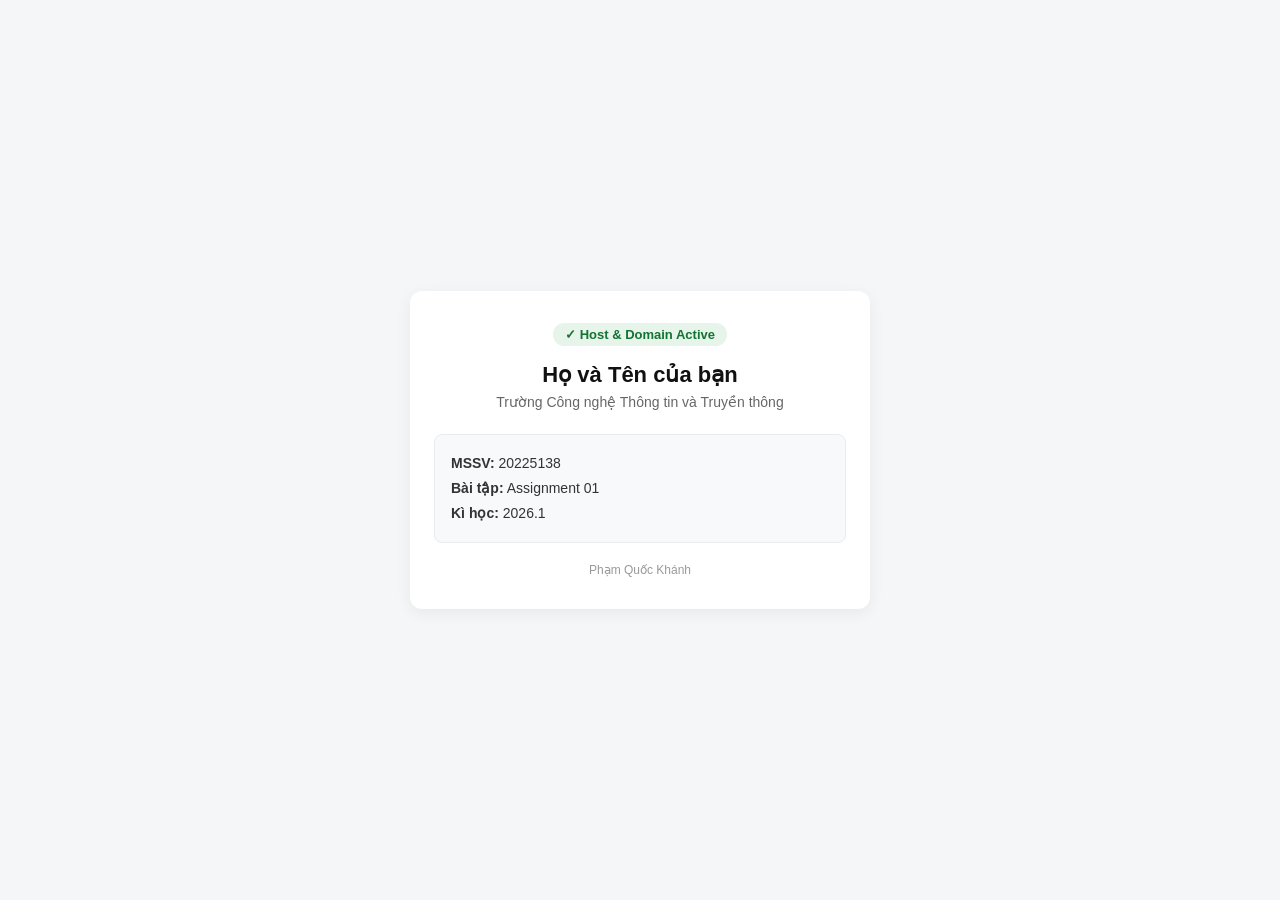
==== index.html @ ebef8db5 "Domain test" ====
<!DOCTYPE html>
<html lang="vi">
<head>
    <meta charset="UTF-8">
    <meta name="viewport" content="width=device-width, initial-scale=1.0">
    <title>Web Assignment 01</title>
    <style>
        * { box-sizing: border-box; margin: 0; padding: 0; }
        body {
            font-family: -apple-system, BlinkMacSystemFont, "Segoe UI", Roboto, sans-serif;
            background: #f4f6f8;
            color: #333;
            display: flex;
            align-items: center;
            justify-content: center;
            min-height: 100vh;
            padding: 20px;
        }
        .card {
            background: #fff;
            max-width: 460px;
            width: 100%;
            padding: 32px 24px;
            border-radius: 12px;
            box-shadow: 0 4px 16px rgba(0,0,0,0.06);
            text-align: center;
        }
        .tag {
            display: inline-block;
            background: #e6f4ea;
            color: #137333;
            font-size: 13px;
            font-weight: 600;
            padding: 4px 12px;
            border-radius: 16px;
            margin-bottom: 16px;
        }
        h1 { font-size: 22px; margin-bottom: 6px; color: #111; }
        p.sub { font-size: 14px; color: #666; margin-bottom: 24px; }
        .details {
            background: #f8f9fa;
            border: 1px solid #e9ecef;
            border-radius: 8px;
            padding: 16px;
            text-align: left;
            font-size: 14px;
            line-height: 1.8;
            margin-bottom: 20px;
        }
        .footer-note { font-size: 12px; color: #999; }
    </style>
</head>
<body>
    <div class="card">
        <span class="tag">✓ Host & Domain Active</span>
        <h1>Họ và Tên của bạn</h1>
        <p class="sub">Trường Công nghệ Thông tin và Truyền thông</p>

        <div class="details">
            <div><strong>MSSV:</strong> 20225138</div>
            <div><strong>Bài tập:</strong> Assignment 01</div>
            <div><strong>Kì học:</strong> 2026.1</div>
        </div>

        <p class="footer-note">Phạm Quốc Khánh</p>
    </div>
</body>
</html>
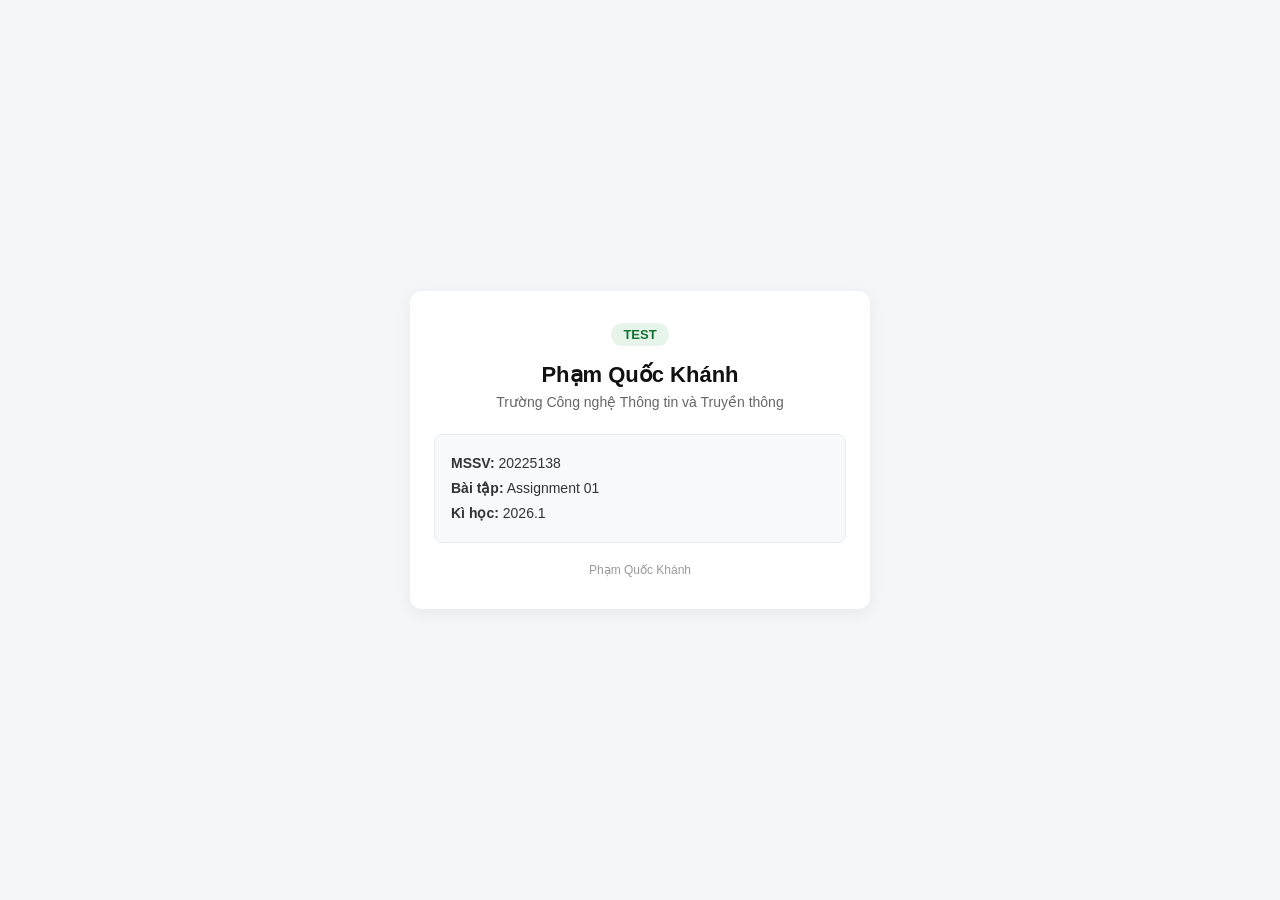
==== commit b7d3fba3: "Test2" ====
--- a/index.html
+++ b/index.html
@@ -52,8 +52,8 @@
 </head>
 <body>
     <div class="card">
-        <span class="tag">✓ Host & Domain Active</span>
-        <h1>Họ và Tên của bạn</h1>
+        <span class="tag">TEST</span>
+        <h1>Phạm Quốc Khánh</h1>
         <p class="sub">Trường Công nghệ Thông tin và Truyền thông</p>
 
         <div class="details">
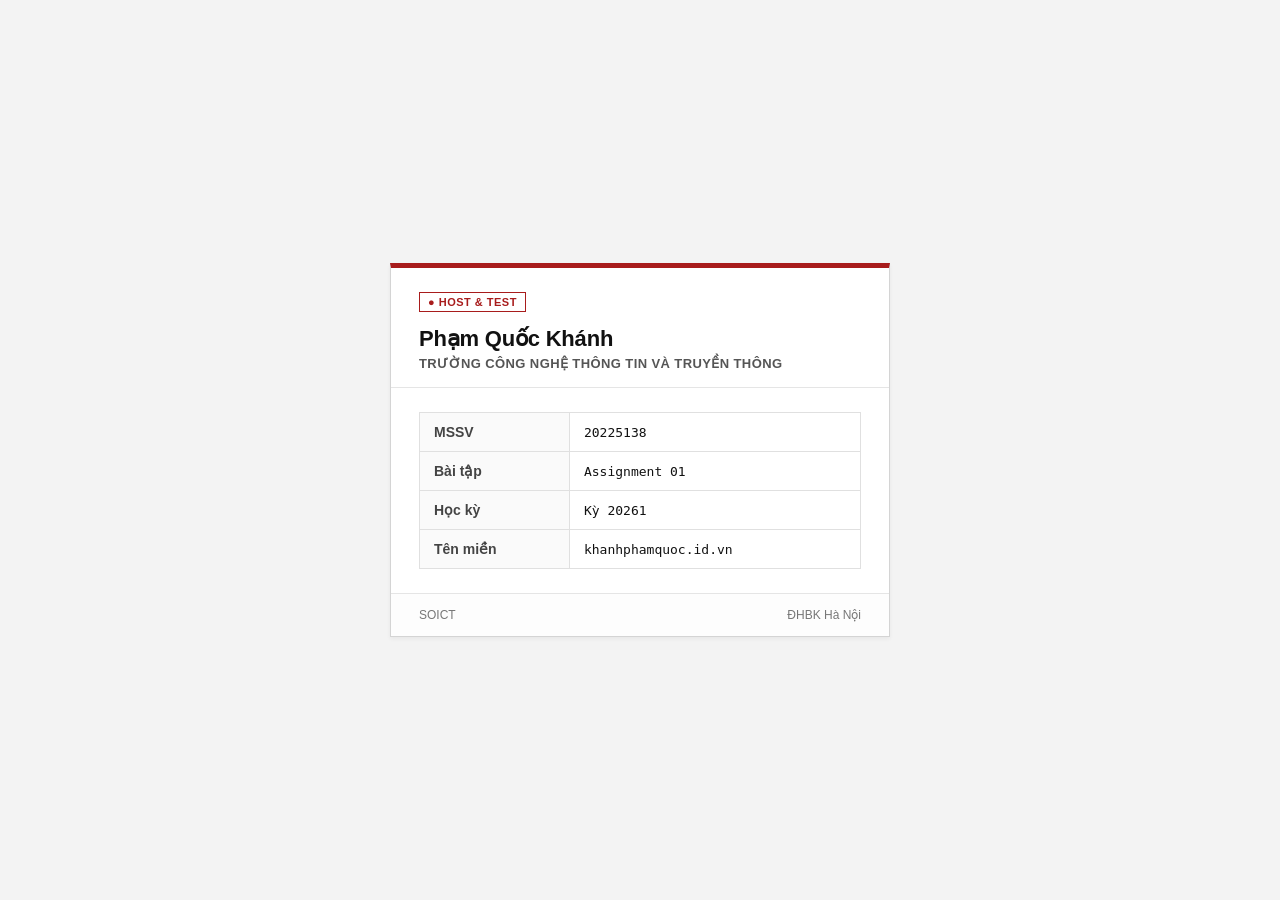
==== commit 97d7c750: "test3" ====
--- a/index.html
+++ b/index.html
@@ -3,66 +3,145 @@
 <head>
     <meta charset="UTF-8">
     <meta name="viewport" content="width=device-width, initial-scale=1.0">
-    <title>Web Assignment 01</title>
+    <title>Assignment 01 - Phạm Quốc Khánh</title>
     <style>
-        * { box-sizing: border-box; margin: 0; padding: 0; }
+        * {
+            box-sizing: border-box;
+            margin: 0;
+            padding: 0;
+        }
+
         body {
-            font-family: -apple-system, BlinkMacSystemFont, "Segoe UI", Roboto, sans-serif;
-            background: #f4f6f8;
-            color: #333;
+            font-family: "Segoe UI", Arial, Helvetica, sans-serif;
+            background-color: #f3f3f3;
+            color: #222;
             display: flex;
             align-items: center;
             justify-content: center;
             min-height: 100vh;
-            padding: 20px;
+            padding: 24px;
         }
-        .card {
-            background: #fff;
-            max-width: 460px;
+
+        .panel {
+            background: #ffffff;
             width: 100%;
-            padding: 32px 24px;
-            border-radius: 12px;
-            box-shadow: 0 4px 16px rgba(0,0,0,0.06);
-            text-align: center;
+            max-width: 500px;
+            border: 1px solid #d4d4d4;
+            border-top: 5px solid #a81c1c; 
+            box-shadow: 0 2px 4px rgba(0, 0, 0, 0.05);
         }
+
+        .panel-header {
+            padding: 24px 28px 16px;
+            border-bottom: 1px solid #e5e5e5;
+        }
+
         .tag {
             display: inline-block;
-            background: #e6f4ea;
-            color: #137333;
+            font-size: 11px;
+            font-weight: 700;
+            letter-spacing: 0.5px;
+            text-transform: uppercase;
+            color: #a81c1c;
+            border: 1px solid #a81c1c;
+            padding: 3px 8px;
+            margin-bottom: 14px;
+        }
+
+        h1 {
+            font-size: 22px;
+            font-weight: 700;
+            color: #111;
+            margin-bottom: 4px;
+            letter-spacing: -0.2px;
+        }
+
+        .subtitle {
             font-size: 13px;
+            color: #555;
+            text-transform: uppercase;
+            letter-spacing: 0.4px;
             font-weight: 600;
-            padding: 4px 12px;
-            border-radius: 16px;
-            margin-bottom: 16px;
         }
-        h1 { font-size: 22px; margin-bottom: 6px; color: #111; }
-        p.sub { font-size: 14px; color: #666; margin-bottom: 24px; }
-        .details {
-            background: #f8f9fa;
-            border: 1px solid #e9ecef;
-            border-radius: 8px;
-            padding: 16px;
-            text-align: left;
+
+        .panel-body {
+            padding: 24px 28px;
+        }
+
+        .details-table {
+            width: 100%;
+            border-collapse: collapse;
             font-size: 14px;
-            line-height: 1.8;
-            margin-bottom: 20px;
+            border: 1px solid #e0e0e0;
         }
-        .footer-note { font-size: 12px; color: #999; }
+
+        .details-table td {
+            padding: 11px 14px;
+            border-bottom: 1px solid #e0e0e0;
+        }
+
+        .details-table tr:last-child td {
+            border-bottom: none;
+        }
+
+        .details-table td.field-name {
+            width: 34%;
+            background-color: #fafafa;
+            font-weight: 600;
+            color: #444;
+            border-right: 1px solid #e0e0e0;
+        }
+
+        .details-table td.field-val {
+            color: #111;
+            font-family: Consolas, monospace, sans-serif;
+            font-size: 13px;
+        }
+
+        .panel-footer {
+            background-color: #fdfdfd;
+            border-top: 1px solid #e5e5e5;
+            padding: 14px 28px;
+            font-size: 12px;
+            color: #777;
+            display: flex;
+            justify-content: space-between;
+        }
     </style>
 </head>
 <body>
-    <div class="card">
-        <span class="tag">TEST</span>
-        <h1>Phạm Quốc Khánh</h1>
-        <p class="sub">Trường Công nghệ Thông tin và Truyền thông</p>
-
-        <div class="details">
-            <div><strong>MSSV:</strong> 20225138</div>
-            <div><strong>Bài tập:</strong> Assignment 01</div>
-            <div><strong>Kì học:</strong> 2026.1</div>
+    <div class="panel">
+        <div class="panel-header">
+            <span class="tag">&#9679; Host &amp; TEST</span>
+            <h1>Phạm Quốc Khánh</h1>
+            <p class="subtitle">Trường Công nghệ Thông tin và Truyền thông</p>
         </div>
 
-        <p class="footer-note">Phạm Quốc Khánh</p>
+        <div class="panel-body">
+            <table class="details-table">
+                <tr>
+                    <td class="field-name">MSSV</td>
+                    <td class="field-val">20225138</td>
+                </tr>
+                <tr>
+                    <td class="field-name">Bài tập</td>
+                    <td class="field-val">Assignment 01</td>
+                </tr>
+                <tr>
+                    <td class="field-name">Học kỳ </td>
+                    <td class="field-val">Kỳ 20261 </td>
+                </tr>
+                <tr>
+                    <td class="field-name">Tên miền</td>
+                    <td class="field-val">khanhphamquoc.id.vn</td>
+                </tr>
+            </table>
+        </div>
+
+        <div class="panel-footer">
+            <span>SOICT</span>
+            <span>ĐHBK Hà Nội</span>
+        </div>
     </div>
 </body>
 </html>
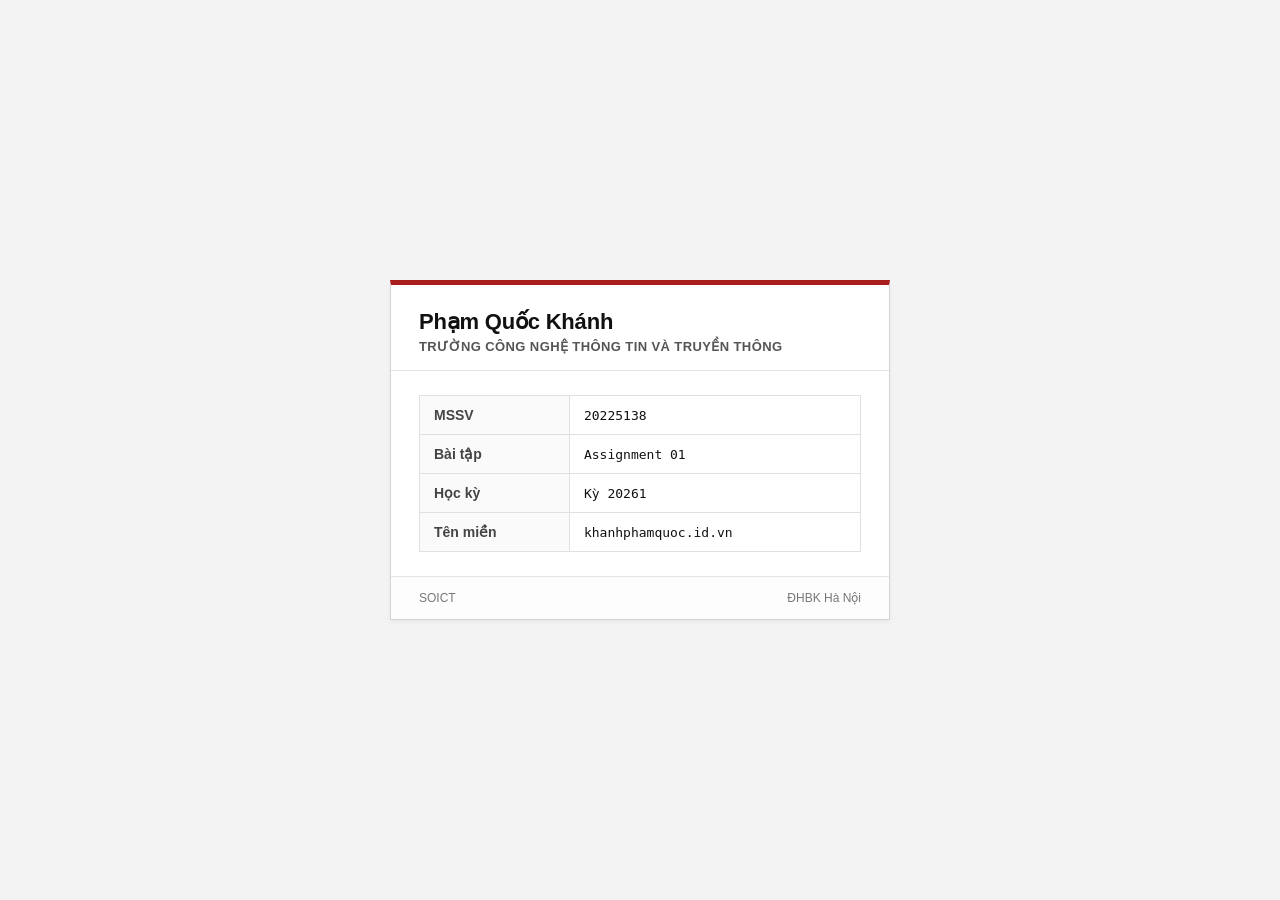
==== commit efeb42fd: "TEST3" ====
--- a/index.html
+++ b/index.html
@@ -112,7 +112,6 @@
 <body>
     <div class="panel">
         <div class="panel-header">
-            <span class="tag">&#9679; Host &amp; TEST</span>
             <h1>Phạm Quốc Khánh</h1>
             <p class="subtitle">Trường Công nghệ Thông tin và Truyền thông</p>
         </div>
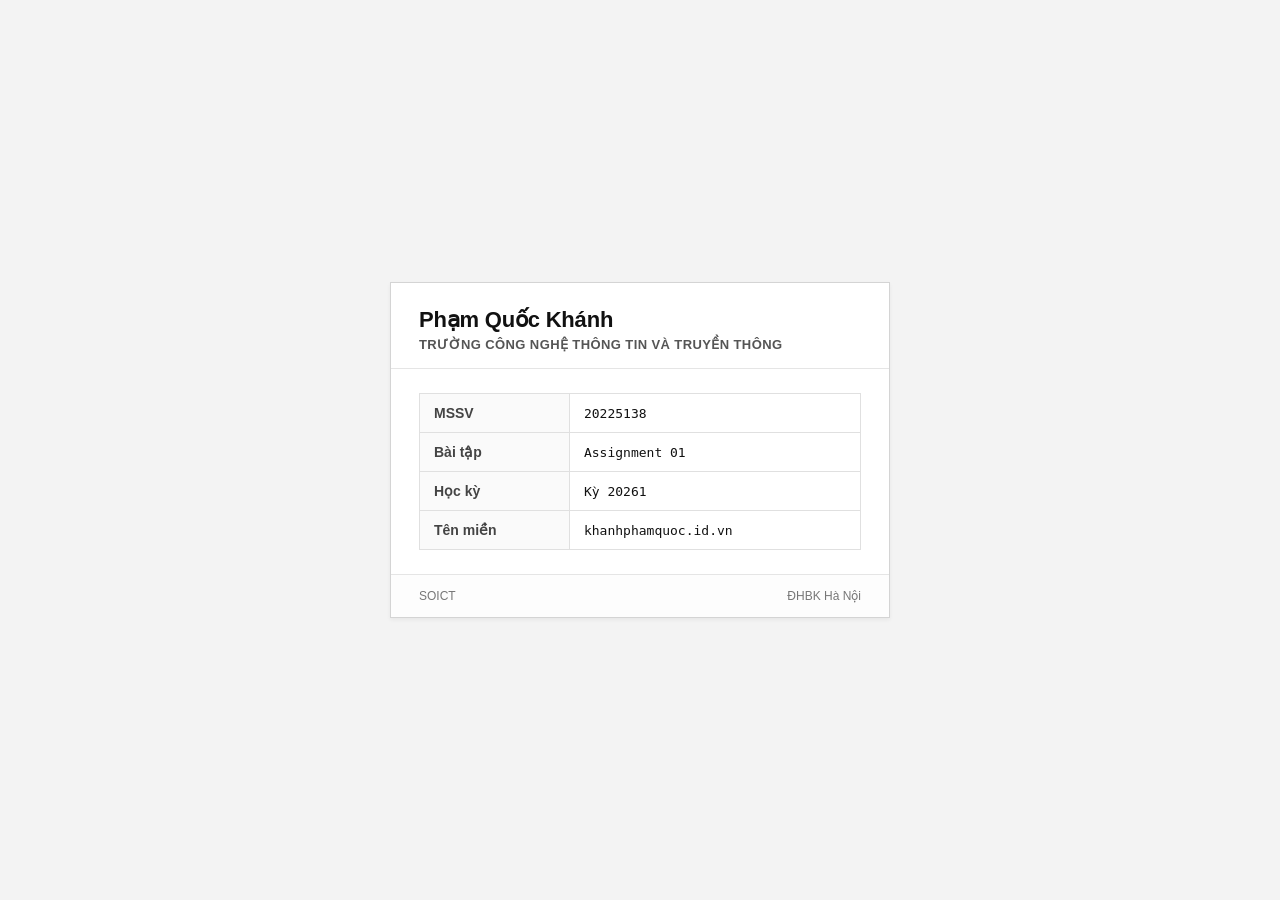
==== commit 1ff39494: "test 3" ====
--- a/index.html
+++ b/index.html
@@ -27,7 +27,6 @@
             width: 100%;
             max-width: 500px;
             border: 1px solid #d4d4d4;
-            border-top: 5px solid #a81c1c; 
             box-shadow: 0 2px 4px rgba(0, 0, 0, 0.05);
         }
 
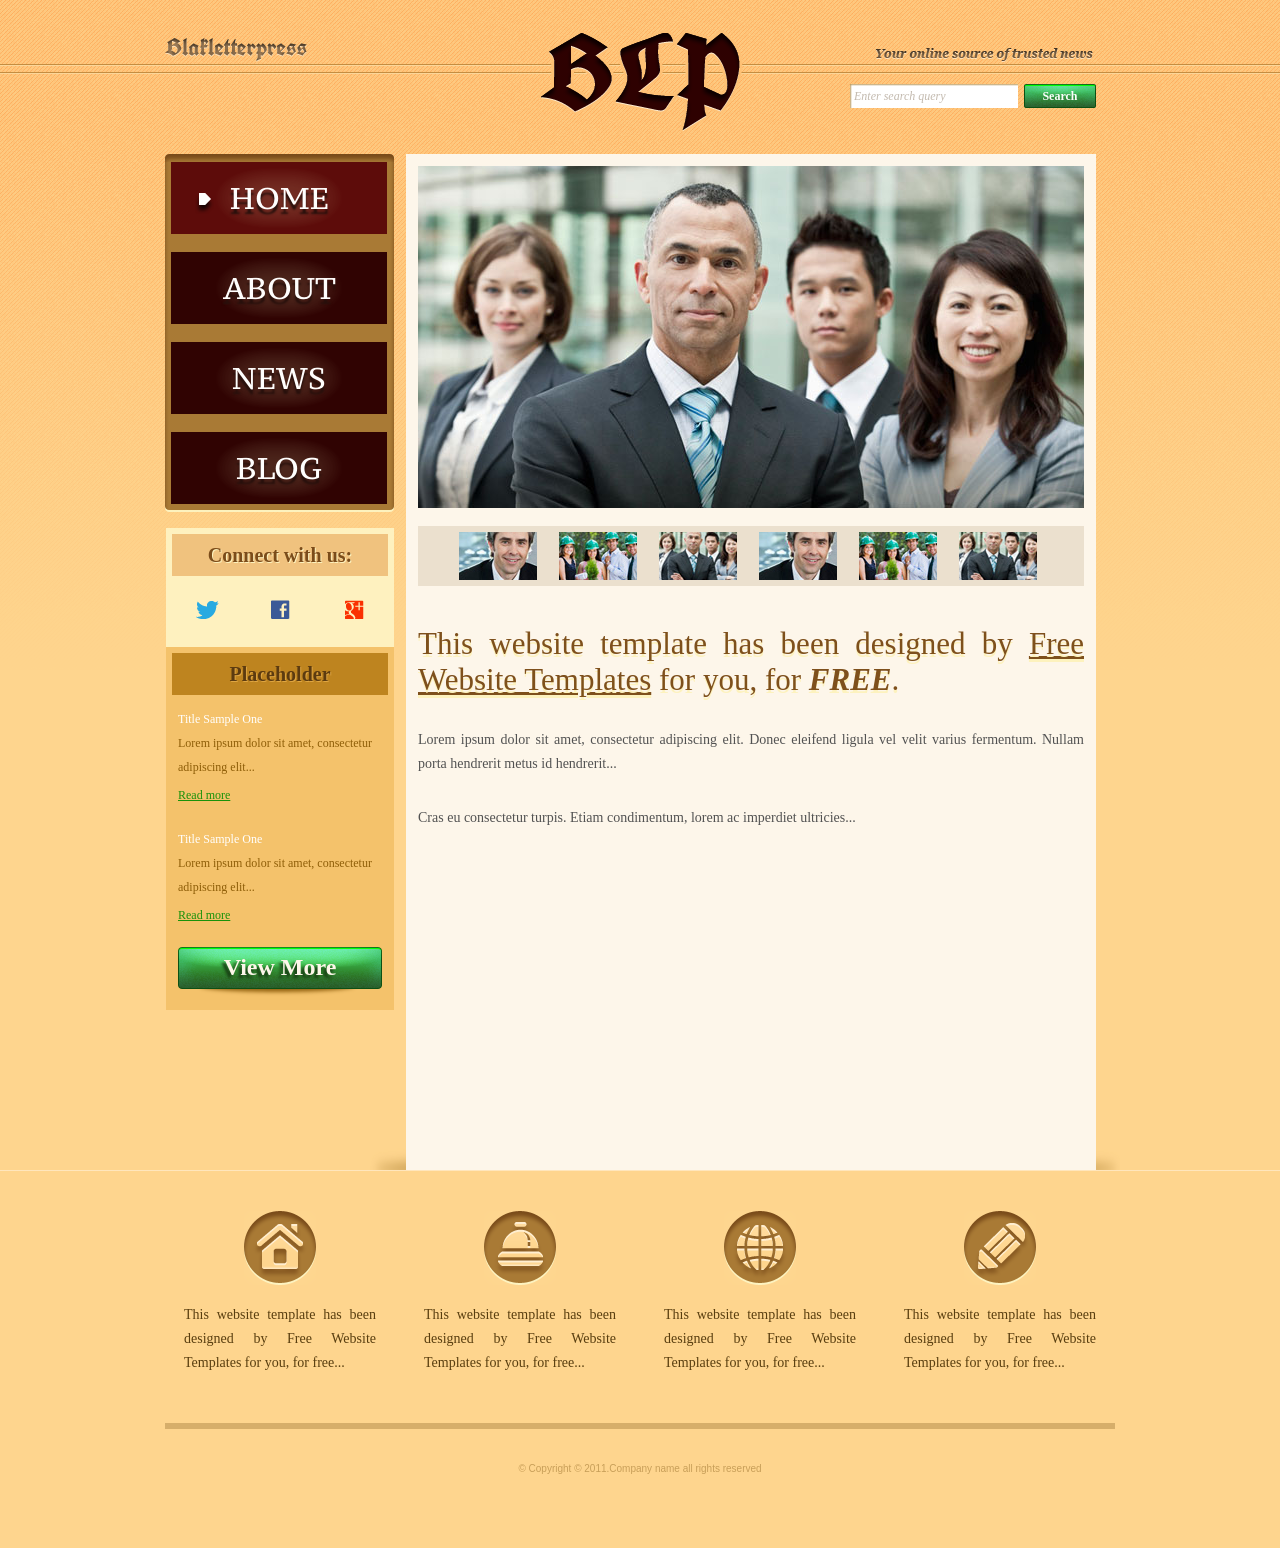
==== commit 060bda6d: "add fix folder link" ====
--- a/index.html
+++ b/index.html
@@ -1,145 +1,129 @@
 <!DOCTYPE html>
+<!-- Website template by freewebsitetemplates.com -->
 <html lang="vi">
 <head>
-    <meta charset="UTF-8">
-    <meta name="viewport" content="width=device-width, initial-scale=1.0">
-    <title>Assignment 01 - Phạm Quốc Khánh</title>
-    <style>
-        * {
-            box-sizing: border-box;
-            margin: 0;
-            padding: 0;
-        }
-
-        body {
-            font-family: "Segoe UI", Arial, Helvetica, sans-serif;
-            background-color: #f3f3f3;
-            color: #222;
-            display: flex;
-            align-items: center;
-            justify-content: center;
-            min-height: 100vh;
-            padding: 24px;
-        }
-
-        .panel {
-            background: #ffffff;
-            width: 100%;
-            max-width: 500px;
-            border: 1px solid #d4d4d4;
-            box-shadow: 0 2px 4px rgba(0, 0, 0, 0.05);
-        }
-
-        .panel-header {
-            padding: 24px 28px 16px;
-            border-bottom: 1px solid #e5e5e5;
-        }
-
-        .tag {
-            display: inline-block;
-            font-size: 11px;
-            font-weight: 700;
-            letter-spacing: 0.5px;
-            text-transform: uppercase;
-            color: #a81c1c;
-            border: 1px solid #a81c1c;
-            padding: 3px 8px;
-            margin-bottom: 14px;
-        }
-
-        h1 {
-            font-size: 22px;
-            font-weight: 700;
-            color: #111;
-            margin-bottom: 4px;
-            letter-spacing: -0.2px;
-        }
-
-        .subtitle {
-            font-size: 13px;
-            color: #555;
-            text-transform: uppercase;
-            letter-spacing: 0.4px;
-            font-weight: 600;
-        }
-
-        .panel-body {
-            padding: 24px 28px;
-        }
-
-        .details-table {
-            width: 100%;
-            border-collapse: collapse;
-            font-size: 14px;
-            border: 1px solid #e0e0e0;
-        }
-
-        .details-table td {
-            padding: 11px 14px;
-            border-bottom: 1px solid #e0e0e0;
-        }
-
-        .details-table tr:last-child td {
-            border-bottom: none;
-        }
-
-        .details-table td.field-name {
-            width: 34%;
-            background-color: #fafafa;
-            font-weight: 600;
-            color: #444;
-            border-right: 1px solid #e0e0e0;
-        }
-
-        .details-table td.field-val {
-            color: #111;
-            font-family: Consolas, monospace, sans-serif;
-            font-size: 13px;
-        }
-
-        .panel-footer {
-            background-color: #fdfdfd;
-            border-top: 1px solid #e5e5e5;
-            padding: 14px 28px;
-            font-size: 12px;
-            color: #777;
-            display: flex;
-            justify-content: space-between;
-        }
-    </style>
+	<meta charset="UTF-8">
+	<title>Blakletterpress Website Template</title>
+	<link rel="stylesheet" href="css/style.css" type="text/css">
 </head>
 <body>
-    <div class="panel">
-        <div class="panel-header">
-            <h1>Phạm Quốc Khánh</h1>
-            <p class="subtitle">Trường Công nghệ Thông tin và Truyền thông</p>
-        </div>
+	<div id="page">
+		<!-- Semantic <header> -->
+		<header id="header">
+			<div id="motto">
+				<a href="index.html" class="sitename"><img src="images/blakletterpress.png" height="24" width="142" alt="SiteName"></a>
+				<p>
+					<img src="images/header-text.png" height="14" width="218" alt="Text">
+				</p>
+			</div>
+			<div id="logo">
+				<a href="index.html"><img src="images/logo.png" alt="LOGO"></a>
+			</div>
+			<div id="searchbar">
+				<form action="#" method="post" role="search">
+					<input type="text" value="Enter search query" class="txtfield" onBlur="javascript:if(this.value==''){this.value=this.defaultValue;}" onFocus="javascript:if(this.value==this.defaultValue){this.value='';}">
+					<input type="submit" value="Search" class="btn">
+				</form>
+			</div>
+		</header>
 
-        <div class="panel-body">
-            <table class="details-table">
-                <tr>
-                    <td class="field-name">MSSV</td>
-                    <td class="field-val">20225138</td>
-                </tr>
-                <tr>
-                    <td class="field-name">Bài tập</td>
-                    <td class="field-val">Assignment 01</td>
-                </tr>
-                <tr>
-                    <td class="field-name">Học kỳ </td>
-                    <td class="field-val">Kỳ 20261 </td>
-                </tr>
-                <tr>
-                    <td class="field-name">Tên miền</td>
-                    <td class="field-val">khanhphamquoc.id.vn</td>
-                </tr>
-            </table>
-        </div>
+		<div id="contents">
+			<!-- Semantic <main> -->
+			<main id="main">
+				<section id="gallery">
+					<div>
+						<img src="images/team-large.jpg" alt="Img">
+					</div>
+					<ul>
+						<li><img src="images/smiling.jpg" alt="Img"></li>
+						<li><img src="images/ecofriends.jpg" alt="Img"></li>
+						<li><img src="images/team.jpg" alt="Img"></li>
+						<li><img src="images/smiling.jpg" alt="Img"></li>
+						<li><img src="images/ecofriends.jpg" alt="Img"></li>
+						<li><img src="images/team.jpg" alt="Img"></li>
+					</ul>
+				</section>
+				
+				<article class="body">
+					<h1>This website template has been designed by <a href="http://www.freewebsitetemplates.com/">Free Website Templates</a> for you, for <em>free</em>.</h1>
+					<p>
+						Lorem ipsum dolor sit amet, consectetur adipiscing elit. Donec eleifend ligula vel velit varius fermentum. Nullam porta hendrerit metus id hendrerit...
+					</p>
+					<p>
+						Cras eu consectetur turpis. Etiam condimentum, lorem ac imperdiet ultricies...
+					</p>
+				</article>
+			</main>
 
-        <div class="panel-footer">
-            <span>SOICT</span>
-            <span>ĐHBK Hà Nội</span>
-        </div>
-    </div>
+			<!-- Semantic <aside> -->
+			<aside id="sidebar">
+				<nav id="navigation">
+					<div>
+						<ul>
+							<li class="selected"><a href="index.html">Home</a></li>
+							<li><a href="about.html">About</a></li>
+							<li><a href="news.html">News</a></li>
+							<li><a href="blog.html">Blog</a></li>
+						</ul>
+					</div>
+				</nav>
+				
+				<section class="section">
+					<div id="connect">
+						<h2>Connect with us:</h2>
+						<a href="http://freewebsitetemplates.com/go/twitter/" target="_blank" class="twitter"></a> 
+						<a href="http://freewebsitetemplates.com/go/facebook/" target="_blank" class="facebook"></a> 
+						<a href="http://freewebsitetemplates.com/go/googleplus/" target="_blank" class="googleplus"></a>
+					</div>
+				</section>
+
+				<section class="section">
+					<div id="posts">
+						<h2>Placeholder</h2>
+						<ul>
+							<li>
+								<h5>Title Sample One</h5>
+								<p>Lorem ipsum dolor sit amet, consectetur adipiscing elit...</p>
+								<a href="news.html" class="more">Read more</a>
+							</li>
+							<li>
+								<h5>Title Sample One</h5>
+								<p>Lorem ipsum dolor sit amet, consectetur adipiscing elit...</p>
+								<a href="news.html" class="more">Read more</a>
+							</li>
+						</ul>
+						<a href="news.html" class="btn2">View More</a>
+					</div>
+				</section>
+			</aside>
+		</div>
+
+		<!-- Semantic <footer> -->
+		<footer id="footer">
+			<div>
+				<ul id="featured">
+					<li>
+						<a href="index.html" class="home"></a>
+						<p>This website template has been designed by Free Website Templates for you, for free...</p>
+					</li>
+					<li>
+						<a href="index.html" class="bell"></a>
+						<p>This website template has been designed by Free Website Templates for you, for free...</p>
+					</li>
+					<li>
+						<a href="index.html" class="globe"></a>
+						<p>This website template has been designed by Free Website Templates for you, for free...</p>
+					</li>
+					<li>
+						<a href="index.html" class="pencil"></a>
+						<p>This website template has been designed by Free Website Templates for you, for free...</p>
+					</li>
+				</ul>
+				<p id="footnote">
+					© Copyright © 2011.Company name all rights reserved
+				</p>
+			</div>
+		</footer>
+	</div>
 </body>
 </html>
--- a/css/style.css
+++ b/css/style.css
@@ -0,0 +1,479 @@
+/* Website template by freewebsitetemplates.com */
+@font-face {
+	font-family: 'PTSerif-Caption';
+	src: url('../fonts/PT_Serif-Caption-Web-Regular.eot');
+	src: local('☺'), url('../fonts/PT_Serif-Caption-Web-Regular.woff') format('woff'), url('../fonts/PT_Serif-Caption-Web-Regular.ttf') format('truetype'), url('../fonts/PT_Serif-Caption-Web-Regular.svg') format('svg');
+	font-weight: normal;
+	font-style: normal;
+}
+@font-face {
+	font-family: 'UnifrakturCook-Bold';
+	src: url('../fonts/UnifrakturCook-Bold.eot');
+	src: local('☺'), url('../fonts/UnifrakturCook-Bold.woff') format('woff'), url('../fonts/UnifrakturCook-Bold.ttf') format('truetype'), url('../fonts/UnifrakturCook-Bold.svg') format('svg');
+	font-weight: normal;
+	font-style: normal;
+}
+body {
+	background: #fed58e url(../images/bg-body.png) repeat-x left top;
+	font-family: Georgia, "Times New Roman", Times, serif;
+	margin: 0;
+}
+#background {
+}
+#page {
+	width: 960px;
+	margin: 0 auto;
+}
+img {
+	border: 0;
+}
+/*------------------------------ SPRITES ------------------------------*/
+.btn, .btn2, #searchbar form input.txtfield, #navigation li, #navigation li a:hover, #navigation li.selected a {
+	background: url(../images/interface.png) no-repeat;
+}
+#navigation, #navigation > div, #navigation ul {
+	background-image: url(../images/bg-navigation.png);
+	background-repeat: no-repeat;
+}
+#connect > a, #featured li > a {
+	background: url(../images/icons.png) no-repeat;
+}
+.btn {
+	background-position: -178px 0;
+	color: #fcfefc;
+	cursor: pointer;
+	font-family: Georgia, "Times New Roman", Times, serif;
+	font-size: 12px;
+	font-weight: bold;
+	height: 24px;
+	line-height: 24px;
+	width: 72px;
+	padding: 0 0 4px;
+	text-align: center;
+}
+.btn:hover {
+	background-position: -260px 0;
+}
+.btn2 {
+	background-position: 0 -32px;
+	display: block;
+	color: #fdf6ea;
+	font-family: Georgia, "Times New Roman", Times, serif;
+	font-size: 24px;
+	font-weight: bold;
+	height: 51px;
+	line-height: 40px;
+	width: 204px;
+	text-align: center;
+	text-decoration: none;
+	text-shadow: -3px 3px 3px #173c13;
+}
+.btn2:hover {
+	background-position: -216px -31px;
+}
+/*------------------------------ HEADER ------------------------------*/
+#header {
+	height: 106px;
+	padding: 24px 0;
+	text-align: center;
+	position: relative
+}
+/** motto **/
+#motto {
+	text-align: right;
+	padding: 13px 27px 15px 0;
+}
+a.sitename {
+	float: left;
+	display: inline-block;
+	font-family: "UnifrakturCook-Bold";
+	font-size: 24px;
+	height: 24px;
+	margin-left: 5px;
+}
+#motto p {
+	display: inline-block;
+	height: 24px;
+	line-height: 24px;
+	margin: 8px 0 0;
+}
+/** Logo **/
+#logo {
+	display: inline-block;
+	position: absolute;
+	left: 360px;
+	top: 24px;
+}
+/** Searchbar **/
+#searchbar {
+	padding: 0 24px 15px 0;
+	text-align: right;
+}
+#searchbar form {
+	display: inline-block;
+*float: right; /** Needed for IE7 **/
+}
+#searchbar form input {
+	float: left;
+	border: 0;
+	margin: 0;
+}
+#searchbar input.txtfield {
+	background-position: 0 0;
+	color: #c3baaf;
+	font-family: Georgia, "Times New Roman", Times, serif;
+	font-size: 12px;
+	font-style: italic;
+	height: 24px;
+	line-height: 24px;
+	width: 160px;
+	margin: 0 6px 0 0;
+	padding: 0 4px;
+}
+/*------------------------------ CONTENTS ------------------------------*/
+#contents {
+	background: url(../images/content-shadow.png) no-repeat right bottom;
+*display: inline-block; /** Needed for IE7 **/
+}
+#contents:after {
+	clear:both;
+	content:"";
+	display:block;
+	height:0;
+	line-height:0;
+	visibility:hidden;
+}
+#contents h1 {
+	color: #7e501c;
+	font-size: 31px;
+	font-weight: normal;
+	margin: 0 0 30px;
+	text-align: justify;
+	text-shadow: 0 3px #fdf2be;
+}
+#contents h1 a {
+	color: #7e501c;
+}
+#contents h1 em {
+	font-weight: bold;
+	text-transform: uppercase;
+}
+#contents h2 {
+	font-size: 20px;
+	line-height: 42px;
+	margin: 0 0 24px;
+	text-align: center;
+}
+#contents h3 {
+	color: #300302;
+	font-size: 18px;
+	line-height: 24px;
+	margin: 0 0 0;
+	text-transform: uppercase;
+}
+#contents h4 {
+	color: #300302;
+	font-size: 14px;
+	line-height: 24px;
+	margin: 0;
+}
+#contents p {
+	color: #525252;
+	font-size: 14px;
+	line-height: 24px;
+	margin: 0;
+	padding: 0 0 30px;
+	text-align: justify;
+}
+#contents p a {
+	color: #525252;
+}
+#contents p a:hover {
+	color: #e19320;
+}
+/** MAIN **/
+#main {
+	float: right;
+	background-color: #fdf6ea;
+	min-height: 982px;
+	width: 666px;
+	margin: 0 24px 0 12px;
+	padding: 12px 12px 22px;
+}
+#main div.body {
+	padding: 0 30px;
+}
+/** list **/
+#list {
+	list-style: none;
+	margin: 30px 0;
+	padding: 0;
+}
+#list li {
+	display: inline-block;
+	width: 100%;
+	margin: 0 0 54px;
+}
+#list span.time {
+	float: right;
+	font-size: 12px;
+	font-weight: bold;
+	margin: 7px 0 0;
+}
+#list li p {
+	padding-bottom: 0;
+}
+#list li a.more {
+	float: right;
+	color: #300302;
+	font-size: 14px;
+	font-style: italic;
+}
+#list li a.more:hover {
+	color: #097a07;
+}
+/** pagination **/
+#pagination {
+	font-family: Arial, Helvetica, sans-serif;
+	font-size: 12px;
+	text-align: center;
+}
+#pagination a {
+	color: #a2a2a1;
+	margin: 0 3px;
+	padding: 0 2px;
+	text-decoration: none;
+}
+#pagination a:hover {
+	color: #be841f;
+}
+/** gallery **/
+#gallery {
+	margin: 0 0 36px;
+}
+#gallery > div {
+	margin: 0 0 14px;
+}
+#gallery ul {
+	background-color: #ebe0ce;
+	display: inline-block;
+	list-style: none;
+	width: 606px;
+	margin: 0;
+	padding: 6px 30px;
+}
+#gallery ul li {
+	float: left;
+	cursor: pointer;
+	height: 48px;
+	width: 78px;
+	margin: 0 11px;
+}
+#gallery ul li:hover {
+	filter:alpha(opacity=80);
+	opacity: 0.8;
+}
+/** SIDEBAR **/
+#sidebar {
+	float: left;
+	height: auto;
+	width: 229px;
+	margin-left: 5px;
+}
+#sidebar div.section {
+	background: url(../images/box-shadow-bottom.png) no-repeat left bottom;
+	margin: 0 0 24px;
+	padding: 0 0 6px;
+}
+/** Navigation **/
+#navigation {
+	background-position: -468px bottom;
+	margin: 0 0 16px;
+	padding: 0 0 8px;
+}
+#navigation > div {
+	background-position: 0 top;
+	padding: 8px 0 0;
+}
+#navigation ul {
+	background-position: -234px top;
+	background-repeat: repeat-y;
+	list-style: none;
+	margin: 0;
+	padding: 0 6px;
+}
+#navigation li {
+	background-position: 0 -90px;
+	height: 72px;
+	width: 216px;
+	margin-top: 18px;
+}
+#navigation li:hover, #navigation li.selected {
+	background-position: -226px -90px;
+}
+#navigation li:first-child {
+	margin-top: 0;
+}
+#navigation li a {
+	color: #fffefd;
+	display: block;
+	font: 30px/72px "PTSerif-Caption";
+	text-align: center;
+	text-decoration: none;
+	text-transform: uppercase;
+	text-shadow: 0 5px 2px #27100c;
+}
+#navigation li a:hover, #navigation li.selected a {
+	background-position: 24px -162px;
+}
+/** connect **/
+#connect {
+	background-color: #fef1bf;
+	margin-left: 1px;
+	padding: 6px;
+}
+#connect h2 {
+	background-color: #f0c27e;
+	color: #7b4c1a;
+	text-shadow: 1px 1px #fdf2be;
+}
+#connect > a {
+	display: inline-block;
+	height: 19px;
+	width: 23px;
+	margin: 0 24px 18px;
+}
+#connect a.twitter {
+	background-position: 0 0;
+}
+#connect a.facebook {
+	background-position: -72px 0;
+	width: 19px;
+}
+#connect a.googleplus {
+	background-position: -141px 0;
+	width: 22px;
+}
+/** Post **/
+#posts {
+	background-color: #f4c26b;
+	margin-left: 1px;
+	padding: 6px;
+}
+#posts h2 {
+	background-color: #be841f;
+	color: #5c3b10;
+	margin-bottom: 12px;
+	text-shadow: 1px 1px #dfa643;
+}
+#posts ul {
+	list-style: none;
+	margin: 0;
+	padding: 0 6px;
+	overflow: hidden;
+}
+#posts li {
+	margin: 0 0 24px;
+}
+#posts h5 {
+	color: #fff;
+	font-size: 12px;
+	font-weight: normal;
+	line-height: 24px;
+	margin: 0;
+}
+#posts p {
+	color: #8f5e08;
+	font-size: 12px;
+	padding-bottom: 6px;
+	text-align: left;
+}
+#posts a.more {
+	color: #199209;
+	font-size: 12px;
+}
+#posts a.more:hover {
+	color: #bb8528;
+}
+#posts a.btn2 {
+	margin: 0 auto 6px;
+}
+/** hover states **/
+#contents h1 a:hover, #posts p a:hover {
+	text-decoration: none;
+}
+/*------------------------------ FOOTER ------------------------------*/
+#footer {
+	border-top: 1px solid #ffe6bc;
+	width: 100%;
+	padding: 40px 0;
+	position: absolute;
+	left: 0;
+}
+#footer > div {
+	width: 960px;
+	margin: 0 auto;
+}
+/** featured **/
+#featured {
+	display: inline-block;
+	list-style: none;
+	margin: 0 0 30px;
+	padding: 0;
+}
+#featured li {
+	float: left;
+	width: 192px;
+	margin: 0 24px;
+}
+#featured li > a {
+	display: block;
+	height: 74px;
+	width: 72px;
+	margin: 0 auto 18px;
+}
+#featured li a.home {
+	background-position: -91px -27px;
+}
+#featured li a.bell {
+	background-position: -91px -112px;
+}
+#featured li a.globe {
+	background-position: -91px -196px;
+}
+#featured li a.pencil {
+	background-position: -91px -280px;
+}
+#featured li a.home:hover {
+	background-position: 0 -27px;
+}
+#featured li a.bell:hover {
+	background-position: 0 -112px;
+}
+#featured li a.globe:hover {
+	background-position: 0 -196px;
+}
+#featured li a.pencil:hover {
+	background-position: 0 -280px;
+}
+#featured li p {
+	color: #593e0f;
+	font: 14px/24px "Times New Roman", Times, serif;
+	text-align: justify;
+}
+#featured li p a {
+	color: #593e0f;
+}
+#featured li p a:hover {
+	color: #bb8528;
+}
+#footnote {
+	color: #c89f59;
+	font-family: "Trebuchet MS", Arial, Helvetica, sans-serif;
+	font-size: 10px;
+	width: 950px;
+	border-top: 6px solid #d6ae6a;
+	margin: 0 auto;
+	padding: 34px 0;
+	text-align: center;
+}
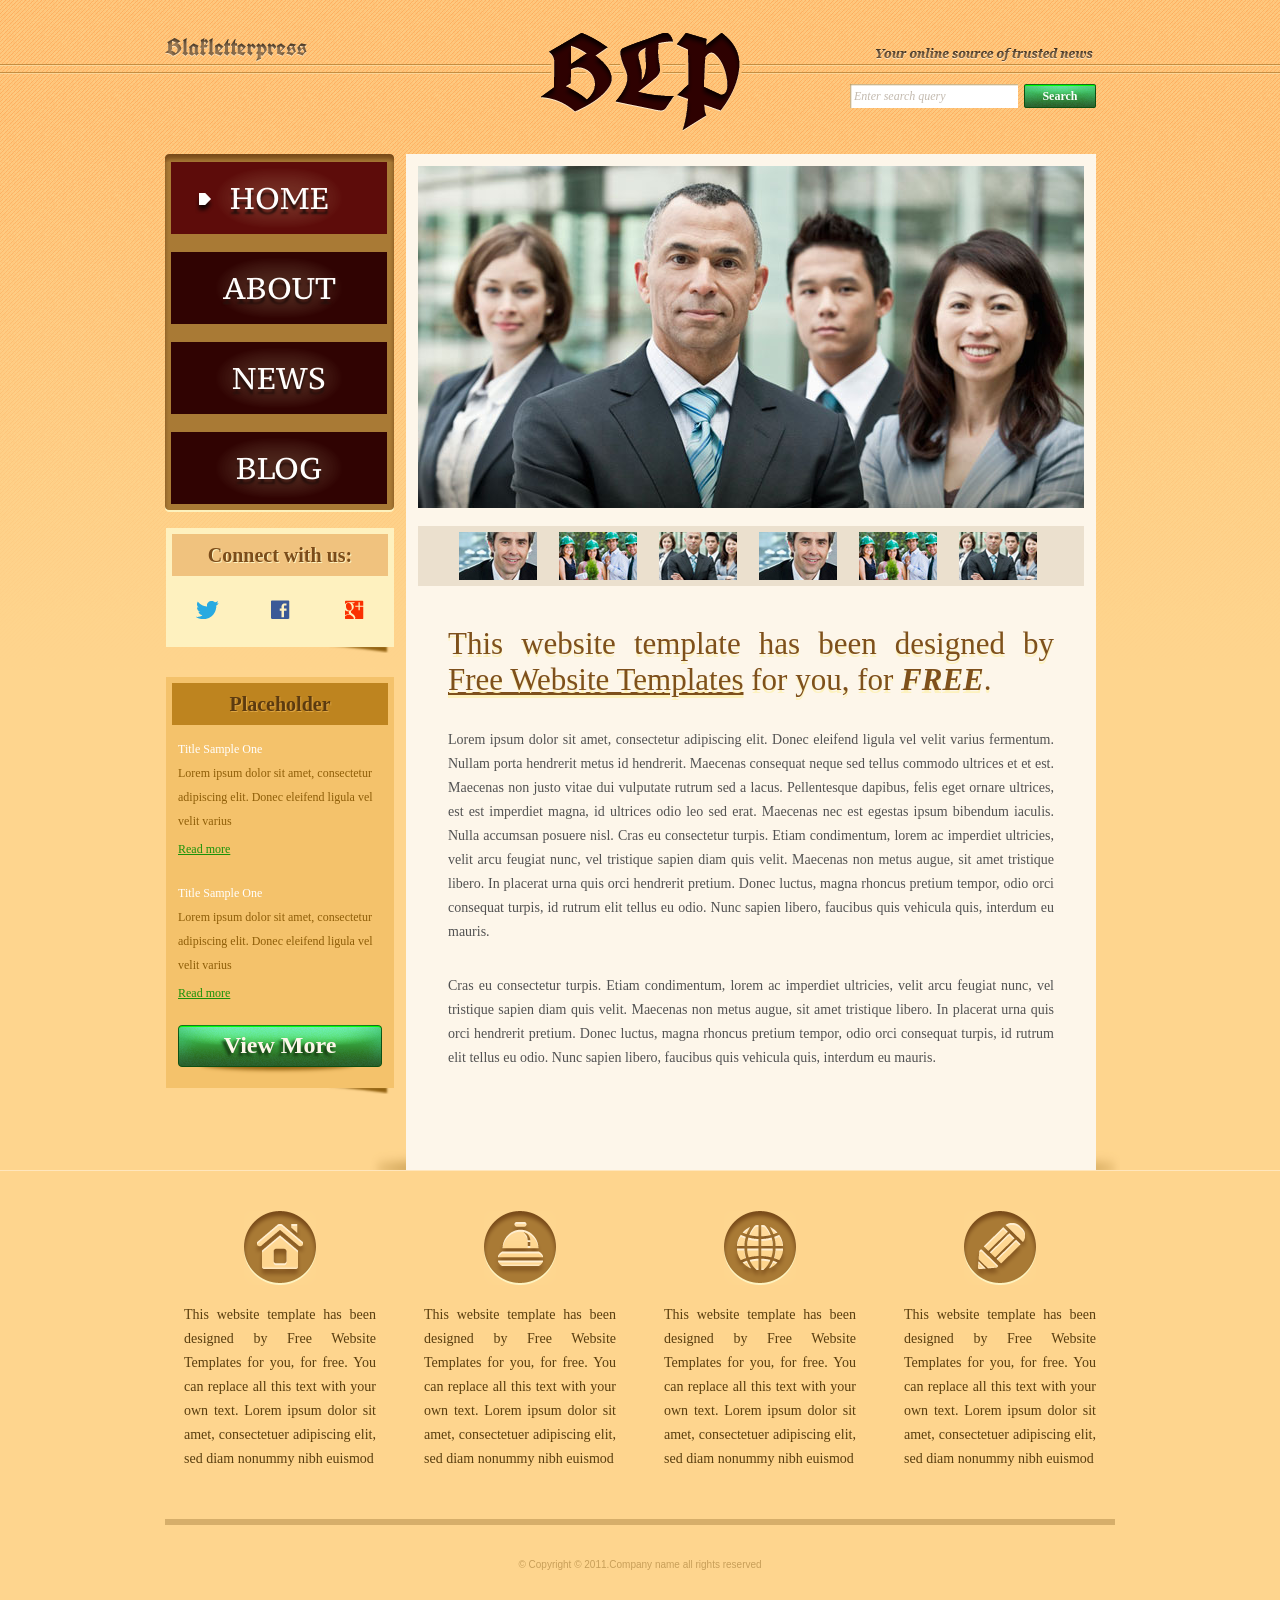
==== commit 86768b01: "add index_new" ====
--- a/index.html
+++ b/index.html
@@ -1,6 +1,6 @@
 <!DOCTYPE html>
 <!-- Website template by freewebsitetemplates.com -->
-<html lang="vi">
+<html>
 <head>
 	<meta charset="UTF-8">
 	<title>Blakletterpress Website Template</title>
@@ -8,8 +8,7 @@
 </head>
 <body>
 	<div id="page">
-		<!-- Semantic <header> -->
-		<header id="header">
+		<div id="header">
 			<div id="motto">
 				<a href="index.html" class="sitename"><img src="images/blakletterpress.png" height="24" width="142" alt="SiteName"></a>
 				<p>
@@ -20,110 +19,131 @@
 				<a href="index.html"><img src="images/logo.png" alt="LOGO"></a>
 			</div>
 			<div id="searchbar">
-				<form action="#" method="post" role="search">
+				<form action="#" method="post">
 					<input type="text" value="Enter search query" class="txtfield" onBlur="javascript:if(this.value==''){this.value=this.defaultValue;}" onFocus="javascript:if(this.value==this.defaultValue){this.value='';}">
 					<input type="submit" value="Search" class="btn">
 				</form>
 			</div>
-		</header>
-
+		</div>
 		<div id="contents">
-			<!-- Semantic <main> -->
-			<main id="main">
-				<section id="gallery">
+			<div id="main">
+				<div id="gallery">
 					<div>
 						<img src="images/team-large.jpg" alt="Img">
 					</div>
 					<ul>
-						<li><img src="images/smiling.jpg" alt="Img"></li>
-						<li><img src="images/ecofriends.jpg" alt="Img"></li>
-						<li><img src="images/team.jpg" alt="Img"></li>
-						<li><img src="images/smiling.jpg" alt="Img"></li>
-						<li><img src="images/ecofriends.jpg" alt="Img"></li>
-						<li><img src="images/team.jpg" alt="Img"></li>
+						<li>
+							<img src="images/smiling.jpg" alt="Img">
+						</li>
+						<li>
+							<img src="images/ecofriends.jpg" alt="Img">
+						</li>
+						<li>
+							<img src="images/team.jpg" alt="Img">
+						</li>
+						<li>
+							<img src="images/smiling.jpg" alt="Img">
+						</li>
+						<li>
+							<img src="images/ecofriends.jpg" alt="Img">
+						</li>
+						<li>
+							<img src="images/team.jpg" alt="Img">
+						</li>
 					</ul>
-				</section>
-				
-				<article class="body">
+				</div>
+				<div class="body">
 					<h1>This website template has been designed by <a href="http://www.freewebsitetemplates.com/">Free Website Templates</a> for you, for <em>free</em>.</h1>
 					<p>
-						Lorem ipsum dolor sit amet, consectetur adipiscing elit. Donec eleifend ligula vel velit varius fermentum. Nullam porta hendrerit metus id hendrerit...
+						Lorem ipsum dolor sit amet, consectetur adipiscing elit. Donec eleifend ligula vel velit varius fermentum. Nullam porta hendrerit metus id hendrerit. Maecenas consequat neque sed tellus commodo ultrices et et est. Maecenas non justo vitae dui vulputate rutrum sed a lacus. Pellentesque dapibus, felis eget ornare ultrices, est est imperdiet magna, id ultrices odio leo sed erat. Maecenas nec est egestas ipsum bibendum iaculis. Nulla accumsan posuere nisl. Cras eu consectetur turpis. Etiam condimentum, lorem ac imperdiet ultricies, velit arcu feugiat nunc, vel tristique sapien diam quis velit. Maecenas non metus augue, sit amet tristique libero. In placerat urna quis orci hendrerit pretium. Donec luctus, magna rhoncus pretium tempor, odio orci consequat turpis, id rutrum elit tellus eu odio. Nunc sapien libero, faucibus quis vehicula quis, interdum eu mauris.
 					</p>
 					<p>
-						Cras eu consectetur turpis. Etiam condimentum, lorem ac imperdiet ultricies...
+						Cras eu consectetur turpis. Etiam condimentum, lorem ac imperdiet ultricies, velit arcu feugiat nunc, vel tristique sapien diam quis velit. Maecenas non metus augue, sit amet tristique libero. In placerat urna quis orci hendrerit pretium. Donec luctus, magna rhoncus pretium tempor, odio orci consequat turpis, id rutrum elit tellus eu odio. Nunc sapien libero, faucibus quis vehicula quis, interdum eu mauris.
 					</p>
-				</article>
-			</main>
-
-			<!-- Semantic <aside> -->
-			<aside id="sidebar">
-				<nav id="navigation">
+				</div>
+			</div>
+			<div id="sidebar">
+				<div id="navigation">
 					<div>
 						<ul>
-							<li class="selected"><a href="index.html">Home</a></li>
-							<li><a href="about.html">About</a></li>
-							<li><a href="news.html">News</a></li>
-							<li><a href="blog.html">Blog</a></li>
+							<li class="selected">
+								<a href="index.html">Home</a>
+							</li>
+							<li>
+								<a href="about.html">About</a>
+							</li>
+							<li>
+								<a href="news.html">News</a>
+							</li>
+							<li>
+								<a href="blog.html">Blog</a>
+							</li>
 						</ul>
 					</div>
-				</nav>
-				
-				<section class="section">
+				</div>
+				<div class="section">
 					<div id="connect">
 						<h2>Connect with us:</h2>
-						<a href="http://freewebsitetemplates.com/go/twitter/" target="_blank" class="twitter"></a> 
-						<a href="http://freewebsitetemplates.com/go/facebook/" target="_blank" class="facebook"></a> 
-						<a href="http://freewebsitetemplates.com/go/googleplus/" target="_blank" class="googleplus"></a>
+						<a href="http://freewebsitetemplates.com/go/twitter/" target="_blank" class="twitter"></a> <a href="http://freewebsitetemplates.com/go/facebook/" target="_blank" class="facebook"></a> <a href="http://freewebsitetemplates.com/go/googleplus/" target="_blank" class="googleplus"></a>
 					</div>
-				</section>
-
-				<section class="section">
+				</div>
+				<div class="section">
 					<div id="posts">
 						<h2>Placeholder</h2>
 						<ul>
 							<li>
 								<h5>Title Sample One</h5>
-								<p>Lorem ipsum dolor sit amet, consectetur adipiscing elit...</p>
+								<p>
+									Lorem ipsum dolor sit amet, consectetur adipiscing elit. Donec eleifend ligula vel velit varius
+								</p>
 								<a href="news.html" class="more">Read more</a>
 							</li>
 							<li>
 								<h5>Title Sample One</h5>
-								<p>Lorem ipsum dolor sit amet, consectetur adipiscing elit...</p>
+								<p>
+									Lorem ipsum dolor sit amet, consectetur adipiscing elit. Donec eleifend ligula vel velit varius
+								</p>
 								<a href="news.html" class="more">Read more</a>
 							</li>
 						</ul>
 						<a href="news.html" class="btn2">View More</a>
 					</div>
-				</section>
-			</aside>
+				</div>
+			</div>
 		</div>
-
-		<!-- Semantic <footer> -->
-		<footer id="footer">
+		<div id="footer">
 			<div>
 				<ul id="featured">
 					<li>
 						<a href="index.html" class="home"></a>
-						<p>This website template has been designed by Free Website Templates for you, for free...</p>
+						<p>
+							This website template has been designed by Free Website Templates for you, for free. You can replace all this text with your own text. Lorem ipsum dolor sit amet, consectetuer adipiscing elit, sed diam nonummy nibh euismod
+						</p>
 					</li>
 					<li>
 						<a href="index.html" class="bell"></a>
-						<p>This website template has been designed by Free Website Templates for you, for free...</p>
+						<p>
+							This website template has been designed by Free Website Templates for you, for free. You can replace all this text with your own text. Lorem ipsum dolor sit amet, consectetuer adipiscing elit, sed diam nonummy nibh euismod
+						</p>
 					</li>
 					<li>
 						<a href="index.html" class="globe"></a>
-						<p>This website template has been designed by Free Website Templates for you, for free...</p>
+						<p>
+							This website template has been designed by Free Website Templates for you, for free. You can replace all this text with your own text. Lorem ipsum dolor sit amet, consectetuer adipiscing elit, sed diam nonummy nibh euismod
+						</p>
 					</li>
 					<li>
 						<a href="index.html" class="pencil"></a>
-						<p>This website template has been designed by Free Website Templates for you, for free...</p>
+						<p>
+							This website template has been designed by Free Website Templates for you, for free. You can replace all this text with your own text. Lorem ipsum dolor sit amet, consectetuer adipiscing elit, sed diam nonummy nibh euismod
+						</p>
 					</li>
 				</ul>
 				<p id="footnote">
 					© Copyright © 2011.Company name all rights reserved
 				</p>
 			</div>
-		</footer>
+		</div>
 	</div>
 </body>
 </html>
